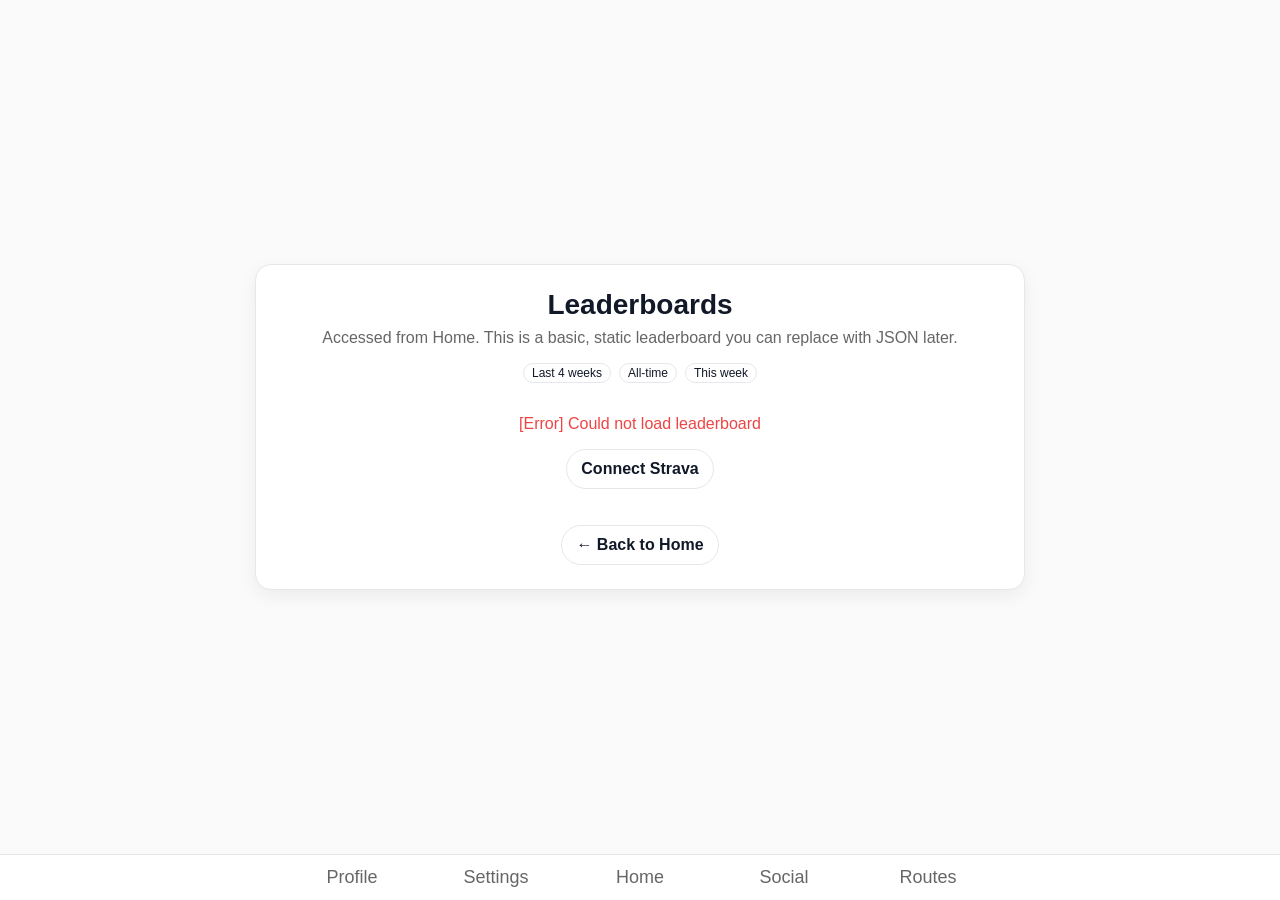
==== DataDuel/frontend/leaderboards.html @ bc67bb40 "reconfig system and front/back" ====
<!-- ======================= leaderboards.html ======================= -->
<!DOCTYPE html>
<html lang="en">
<head>
  <meta charset="UTF-8" />
  <meta name="viewport" content="width=device-width, initial-scale=1" />
  <title>Leaderboards – DataDuels</title>
  <link rel="stylesheet" href="styles.css" />
  <style>
    .lb { width: min(720px, 92%); margin: 0 auto; }
    .toolbar { display:flex; gap:8px; justify-content:center; margin-bottom:12px; }
    .lb-table { width: 100%; border-collapse: collapse; }
    .lb-table th, .lb-table td { padding: 10px 12px; border-bottom: 1px solid #e5e7eb; text-align: left; }
    .lb-table th { font-size: 12px; text-transform: uppercase; letter-spacing: .04em; color: var(--muted); }
    .pos { width: 56px; text-align:center; font-weight:700; }
    .pill { display:inline-block; padding:2px 8px; border-radius:999px; border:1px solid #e5e7eb; font-size:12px; }
  </style>
</head>
<body>
  <main class="page">
    <section class="card lb" aria-label="Leaderboards">
      <h1>Leaderboards</h1>
      <p>Accessed from Home. This is a basic, static leaderboard you can replace with JSON later.</p>

      <div class="toolbar" role="group" aria-label="Leaderboard filters">
        <span class="pill" aria-current="true">Last 4 weeks</span>
        <span class="pill">All-time</span>
        <span class="pill">This week</span>
      </div>

      <div id="loading" style="text-align:center; padding:20px;">
        <p>Loading leaderboard...</p>
      </div>

      <div id="leaderboardContent" style="display:none;">
        <table class="lb-table" aria-describedby="lb-caption">
          <caption id="lb-caption" style="text-align:left; margin:8px 0 12px 0;">
            Improvement-based scoring
          </caption>
          <thead>
            <tr>
              <th class="pos">#</th>
              <th>Name</th>
              <th>Runs</th>
              <th>Improvement</th>
              <th>Total Points</th>
            </tr>
          </thead>
          <tbody id="leaderboardBody">
            <!-- Populated by JavaScript -->
          </tbody>
        </table>
      </div>

      <div id="error" style="display:none; padding:20px; text-align:center;">
        <p style="color:#ef4444;">[Error] Could not load leaderboard</p>
        <a class="btn" href="http://localhost:5000/auth/strava">Connect Strava</a>
      </div>

      <div style="margin-top:16px;">
        <a class="btn" href="index.html">← Back to Home</a>
      </div>
    </section>
  </main>

  <!-- Bottom tabs shown for consistency, but Leaderboards is NOT a tab -->
  <nav class="tabs" aria-label="Primary navigation">
    <div class="row">
      <a href="profile.html" aria-label="Profile"><div class="icon">Profile</div></a>
      <a href="settings.html" aria-label="Settings"><div class="icon">Settings</div></a>
      <a href="index.html" aria-label="Home"><div class="icon">Home</div></a>
      <a href="social.html" aria-label="Social"><div class="icon">Social</div></a>
      <a href="routes.html" aria-label="Routes"><div class="icon">Routes</div></a>
    </div>
  </nav>

  <script src="api.js"></script>
  <script src="script.js"></script>
  <script>
    // Load leaderboard data when page loads
    async function loadLeaderboard() {
      try {
        const data = await api.getLeaderboard();
        const tbody = document.getElementById('leaderboardBody');
        
        // Clear existing rows
        tbody.innerHTML = '';
        
        // Get current user (if authenticated)
        let currentUserId = null;
        try {
          const status = await api.getStatus();
          currentUserId = status.athlete_id;
        } catch (e) {
          console.log('Not authenticated');
        }
        
        // Add rows for each user
        data.leaderboard.forEach((entry, index) => {
          const row = document.createElement('tr');
          
          // Highlight current user
          if (entry.user_id === currentUserId) {
            row.classList.add('you');
          }
          
          row.innerHTML = `
            <td class="pos">${entry.rank}</td>
            <td>${entry.username}</td>
            <td>${entry.runs}</td>
            <td>+${entry.improvement}%</td>
            <td>${entry.score}</td>
          `;
          
          tbody.appendChild(row);
        });
        
        // Show content, hide loading
        document.getElementById('loading').style.display = 'none';
        document.getElementById('leaderboardContent').style.display = 'block';
      } catch (error) {
        console.error('Failed to load leaderboard:', error);
        document.getElementById('loading').style.display = 'none';
        document.getElementById('error').style.display = 'block';
      }
    }
    
    // Load on page ready
    if (document.readyState === 'loading') {
      document.addEventListener('DOMContentLoaded', loadLeaderboard);
    } else {
      loadLeaderboard();
    }
  </script>
</body>
</html>
---- DataDuel/frontend/styles.css ----
/* =========================
   THEME TOKENS
   ========================= */
:root {
  --bg: #fafafa;
  --panel: #ffffff;
  --ink: #111827;    /* main text */
  --muted: #666666;  /* secondary text */
  --border: #e5e7eb;
  --brand: #4f46e5;
  --shadow: 0 6px 18px rgba(17,24,39,.06);
}

:root[data-theme="dark"] {
  --bg: #0b0f17;
  --panel: #111827;
  --ink: #f3f4f6;     /* brighter for titles/text in dark */
  --muted: #a1a1aa;   /* readable secondary on dark */
  --border: #2a2f3d;
  --brand: #8b9dff;
  --shadow: 0 6px 18px rgba(0,0,0,.45);
}

/* Optional: smooth theme transition (respects reduced motion) */
* { transition: color .15s linear, background-color .15s linear, border-color .15s linear; }
@media (prefers-reduced-motion: reduce) { * { transition: none !important; } }

/* =========================
   BASE LAYOUT
   ========================= */
body {
  font-family: Arial, sans-serif;
  background: var(--bg);
  color: var(--ink);
  margin: 0;
  display: flex;
  flex-direction: column;
  min-height: 100vh;
}

main.page {
  flex: 1;
  padding: 32px;
  display: grid;
  place-items: center;
  text-align: center;
}

.card {
  background: var(--panel);
  border: 1px solid var(--border);
  border-radius: 16px;
  padding: 24px;
  width: min(680px, 92%);
  box-shadow: var(--shadow);
}

/* =========================
   TYPOGRAPHY
   ========================= */
h1 {
  margin: 0 0 8px;
  font-size: 28px;
  color: var(--ink);  /* ensure titles adapt to theme */
}

h2, h3, h4, h5, h6 { color: var(--ink); }

p {
  margin: 0 0 16px;
  color: var(--muted);
}

/* =========================
   BUTTONS
   ========================= */
.btn {
  display: inline-block;
  padding: 10px 14px;
  border-radius: 999px;
  text-decoration: none;
  border: 1px solid var(--border);
  background: var(--panel);
  color: var(--ink);
  font-weight: 600;
}

.btn.primary {
  background: var(--brand);
  color: #fff;
  border-color: var(--brand);
}

/* Dark-specific lift for neutral buttons (better contrast) */
[data-theme="dark"] .btn {
  background: #1d2330;
  border-color: var(--border);
  color: var(--ink);
}

/* =========================
   TABS (BOTTOM NAV)
   ========================= */
nav.tabs {
  position: sticky;
  bottom: 0;
  background: var(--panel);
  border-top: 1px solid var(--border);
}

nav.tabs .row {
  display: grid;
  grid-template-columns: repeat(5, 1fr);
  max-width: 720px;
  margin: 0 auto;
}

nav.tabs a {
  display: grid;
  place-items: center;
  gap: 4px;
  padding: 12px 0;
  text-decoration: none;
  color: var(--muted);
  font-size: 14px;
}

nav.tabs a.active {
  color: var(--brand);
  font-weight: 700;
}

.icon { font-size: 18px; }

/* =========================
   DIALOGS & FORMS
   ========================= */
dialog {
  border: none;
  border-radius: 12px;
  width: min(480px, 92%);
  box-shadow: 0 10px 30px rgba(0,0,0,.15);
  background: var(--panel);
  color: var(--ink);
}

dialog::backdrop { background: rgba(0,0,0,.35); }

.form { display: grid; gap: 10px; }
.form label { font-weight: 600; }

.form input,
.form textarea,
.form select {
  width: 100%;
  padding: 10px;
  border: 1px solid var(--border);
  border-radius: 8px;
  background: var(--panel);
  color: var(--ink);
}

.row-actions { display: flex; gap: 8px; }
.inline { display: flex; align-items: center; gap: 8px; }
.hint.meta { color: var(--muted); font-size: 12px; }
.section-title { font-size: 16px; margin: 16px 0 8px; }

/* =========================
   DARK THEME TUNING
   ========================= */

/* Make panel headings and list titles dimmer in dark mode for readability */
[data-theme="dark"] .route div[style*="font-weight:700"],
[data-theme="dark"] .leaderboard .name,
[data-theme="dark"] .leaderboard td:first-child {
  color: #d1d5db !important; /* soft neutral, not blinding white */
}

/* Optional: tweak meta text for better contrast */
[data-theme="dark"] .meta2 {
  color: #020406;
}

/* Optional: soften contrast on bright route thumb labels */
[data-theme="dark"] .thumb {
  background: linear-gradient(135deg, #1e293b, #374151);
  color: #c7d2fe; /* pale lavender-blue */
}

/* =========================
   FIX: Leaderboard highlight legibility
   ========================= */

/* Make sure leaderboard text is readable */
.leaderboard th,
.leaderboard td {
  color: var(--ink);
  border-color: var(--border);
}

/* Highlight row for "You" (2nd row or .you class) */
.leaderboard tr.you,
.leaderboard tr:nth-child(2) {
  background-color: #e9e0ff !important;  /* light lavender for light mode */
  color: #111 !important;
}

/* Dark theme version — deep slate with lighter text */
[data-theme="dark"] .leaderboard tr.you,
[data-theme="dark"] .leaderboard tr:nth-child(2) {
  background-color: #2a2f3d !important;
  color: #f3f4f6 !important;  /* bright text for dark bg */
}

/* Ensure text inside cells stays readable */
[data-theme="dark"] .leaderboard tr.you td,
[data-theme="dark"] .leaderboard tr:nth-child(2) td {
  color: #f3f4f6 !important;
}


/* ========== Routes ========== */
.route-name { font-weight: 700; color: var(--ink); }
/* A touch darker than pure white in dark mode for easier reading */
[data-theme="dark"] .route-name { color: #0a0b10 !important; }

/* Meta stays clearly secondary in dark mode */
[data-theme="dark"] .meta { color: #e8eaed; }


/* =========================
   ACCESSIBILITY
   ========================= */
:focus-visible {
  outline: 2px solid var(--brand);
  outline-offset: 2px;
  border-radius: 8px;
}
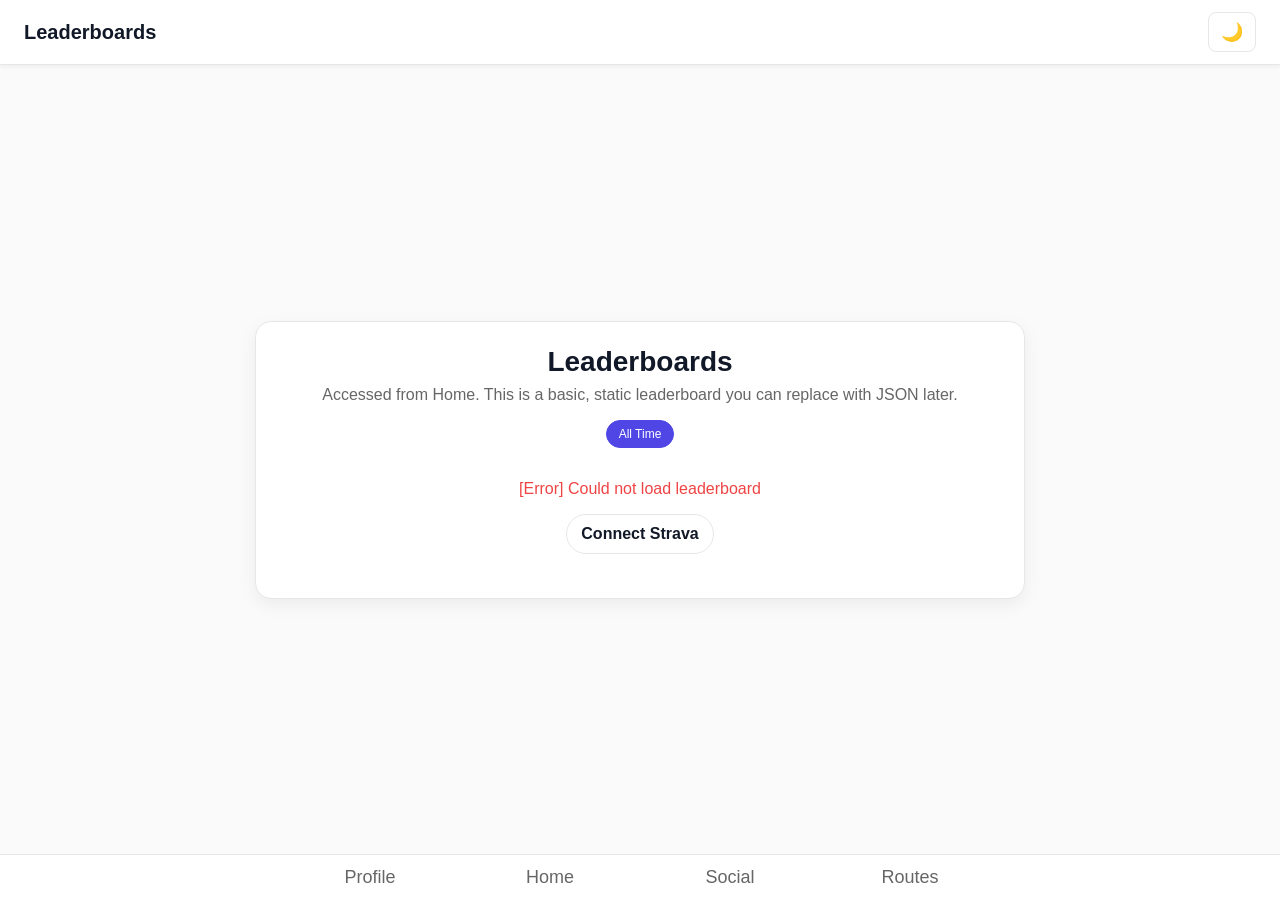
==== commit 4eb20d1b: "first changes to UI Removed settings page, changed color, and modified some layout of the UI. No bac" ====
--- a/DataDuel/frontend/leaderboards.html
+++ b/DataDuel/frontend/leaderboards.html
@@ -8,12 +8,18 @@
   <link rel="stylesheet" href="styles.css" />
   <style>
     .lb { width: min(720px, 92%); margin: 0 auto; }
-    .toolbar { display:flex; gap:8px; justify-content:center; margin-bottom:12px; }
+    .toolbar { display:flex; gap:8px; justify-content:center; margin-bottom:12px; flex-wrap: wrap; }
     .lb-table { width: 100%; border-collapse: collapse; }
-    .lb-table th, .lb-table td { padding: 10px 12px; border-bottom: 1px solid #e5e7eb; text-align: left; }
-    .lb-table th { font-size: 12px; text-transform: uppercase; letter-spacing: .04em; color: var(--muted); }
-    .pos { width: 56px; text-align:center; font-weight:700; }
-    .pill { display:inline-block; padding:2px 8px; border-radius:999px; border:1px solid #e5e7eb; font-size:12px; }
+    .lb-table th, .lb-table td { padding: 12px 16px; border-bottom: 1px solid var(--border); text-align: left; }
+    .lb-table th { font-size: 12px; text-transform: uppercase; letter-spacing: .04em; color: var(--muted); font-weight: 600; }
+    .lb-table tbody tr:hover { background: var(--bg); }
+    .pos { width: 60px; text-align:center; font-weight:700; color: var(--brand); }
+    .name-cell { font-weight: 600; color: var(--ink); }
+    .improvement-cell { color: var(--brand); font-weight: 600; }
+    .score-cell { font-weight: 700; color: var(--brand); font-size: 16px; }
+    .pill { display:inline-block; padding:6px 12px; border-radius:999px; border:1px solid var(--border); font-size:12px; background: var(--panel); color: var(--ink); cursor: pointer; transition: all 0.2s ease; }
+    .pill:hover { border-color: var(--brand); color: var(--brand); }
+    .pill[aria-current="true"] { background: var(--brand); color: white; border-color: var(--brand); }
   </style>
 </head>
 <body>
@@ -23,9 +29,7 @@
       <p>Accessed from Home. This is a basic, static leaderboard you can replace with JSON later.</p>
 
       <div class="toolbar" role="group" aria-label="Leaderboard filters">
-        <span class="pill" aria-current="true">Last 4 weeks</span>
-        <span class="pill">All-time</span>
-        <span class="pill">This week</span>
+        <span class="pill" aria-current="true">All Time</span>
       </div>
 
       <div id="loading" style="text-align:center; padding:20px;">
@@ -41,9 +45,8 @@
             <tr>
               <th class="pos">#</th>
               <th>Name</th>
-              <th>Runs</th>
               <th>Improvement</th>
-              <th>Total Points</th>
+              <th>Score</th>
             </tr>
           </thead>
           <tbody id="leaderboardBody">
@@ -54,12 +57,9 @@
 
       <div id="error" style="display:none; padding:20px; text-align:center;">
         <p style="color:#ef4444;">[Error] Could not load leaderboard</p>
-        <a class="btn" href="http://localhost:5000/auth/strava">Connect Strava</a>
+        <a class="btn" id="connectStravaBtn">Connect Strava</a>
       </div>
 
-      <div style="margin-top:16px;">
-        <a class="btn" href="index.html">← Back to Home</a>
-      </div>
     </section>
   </main>
 
@@ -67,14 +67,23 @@
   <nav class="tabs" aria-label="Primary navigation">
     <div class="row">
       <a href="profile.html" aria-label="Profile"><div class="icon">Profile</div></a>
-      <a href="settings.html" aria-label="Settings"><div class="icon">Settings</div></a>
       <a href="index.html" aria-label="Home"><div class="icon">Home</div></a>
       <a href="social.html" aria-label="Social"><div class="icon">Social</div></a>
       <a href="routes.html" aria-label="Routes"><div class="icon">Routes</div></a>
     </div>
   </nav>
 
-  <script src="api.js"></script>
+  <script type="module" src="api.js"></script>
+  <script type="module">
+    import { API_URL } from './config.js';
+    
+    // Set up Connect Strava button
+    document.addEventListener('DOMContentLoaded', () => {
+      document.getElementById('connectStravaBtn')?.addEventListener('click', () => {
+        window.location.href = `${API_URL}/auth/strava`;
+      });
+    });
+  </script>
   <script src="script.js"></script>
   <script>
     // Load leaderboard data when page loads
@@ -106,10 +115,9 @@
           
           row.innerHTML = `
             <td class="pos">${entry.rank}</td>
-            <td>${entry.username}</td>
-            <td>${entry.runs}</td>
-            <td>+${entry.improvement}%</td>
-            <td>${entry.score}</td>
+            <td class="name-cell">${entry.username}</td>
+            <td class="improvement-cell">+${entry.improvement}%</td>
+            <td class="score-cell">${entry.score}</td>
           `;
           
           tbody.appendChild(row);
--- a/DataDuel/frontend/styles.css
+++ b/DataDuel/frontend/styles.css
@@ -110,7 +110,7 @@
 
 nav.tabs .row {
   display: grid;
-  grid-template-columns: repeat(5, 1fr);
+  grid-template-columns: repeat(4, 1fr);
   max-width: 720px;
   margin: 0 auto;
 }
@@ -199,23 +199,23 @@
 }
 
 /* Highlight row for "You" (2nd row or .you class) */
-.leaderboard tr.you,
-.leaderboard tr:nth-child(2) {
-  background-color: #e9e0ff !important;  /* light lavender for light mode */
-  color: #111 !important;
-}
-
-/* Dark theme version — deep slate with lighter text */
-[data-theme="dark"] .leaderboard tr.you,
-[data-theme="dark"] .leaderboard tr:nth-child(2) {
-  background-color: #2a2f3d !important;
-  color: #f3f4f6 !important;  /* bright text for dark bg */
+.lb-table tr.you,
+.leaderboard tr.you {
+  background-color: rgba(79, 70, 229, 0.1) !important;  /* brand color with transparency */
+  border-left: 3px solid var(--brand);
+}
+
+/* Dark theme version */
+[data-theme="dark"] .lb-table tr.you,
+[data-theme="dark"] .leaderboard tr.you {
+  background-color: rgba(139, 157, 255, 0.15) !important;
+  border-left-color: var(--brand);
 }
 
 /* Ensure text inside cells stays readable */
-[data-theme="dark"] .leaderboard tr.you td,
-[data-theme="dark"] .leaderboard tr:nth-child(2) td {
-  color: #f3f4f6 !important;
+.lb-table tr.you td,
+.leaderboard tr.you td {
+  color: var(--ink) !important;
 }
 
 
@@ -229,6 +229,336 @@
 
 
 /* =========================
+   HEADER WITH THEME TOGGLE
+   ========================= */
+
+.header h1 {
+  font-size: 20px;
+  margin: 0;
+  font-weight: 700;
+  text-align: left;
+}
+
+.header {
+  position: sticky;
+  top: 0;
+  z-index: 100;
+  background: var(--panel);
+  border-bottom: 1px solid var(--border);
+  padding: 12px 24px;
+  display: flex;
+  justify-content: space-between;
+  align-items: center;
+  box-shadow: 0 2px 4px rgba(0,0,0,0.05);
+}
+
+.back-button {
+  display: inline-flex;
+  align-items: center;
+  justify-content: center;
+  width: 32px;
+  height: 32px;
+  border-radius: 8px;
+  border: 1px solid var(--border);
+  background: var(--bg);
+  color: var(--ink);
+  text-decoration: none;
+  transition: all 0.2s ease;
+  margin-right: 12px;
+  vertical-align: middle;
+}
+
+.back-button:hover {
+  background: var(--brand);
+  color: white;
+  border-color: var(--brand);
+  transform: translateX(-2px);
+}
+
+.page-title-with-back {
+  display: flex;
+  align-items: center;
+  gap: 0;
+  margin: 0 0 8px;
+}
+
+.theme-toggle {
+  background: none;
+  border: 1px solid var(--border);
+  border-radius: 8px;
+  padding: 8px 12px;
+  cursor: pointer;
+  display: flex;
+  align-items: center;
+  gap: 6px;
+  font-size: 18px;
+  transition: all 0.2s ease;
+  color: var(--ink);
+}
+
+.theme-toggle:hover {
+  background: var(--bg);
+  transform: scale(1.05);
+}
+
+.theme-toggle:active {
+  transform: scale(0.95);
+}
+
+/* =========================
+   HOME PAGE STYLES
+   ========================= */
+.home-card {
+  max-width: 600px;
+}
+
+.hero-section {
+  text-align: center;
+  margin-bottom: 32px;
+  padding-bottom: 24px;
+  border-bottom: 2px solid var(--border);
+}
+
+.gradient-text {
+  color: var(--brand);
+  font-size: 42px;
+  font-weight: 800;
+  margin-bottom: 8px;
+}
+
+.subtitle {
+  font-size: 16px;
+  color: var(--muted);
+  margin: 0;
+}
+
+.status-card {
+  margin: 24px 0;
+  padding: 16px;
+  border-radius: 12px;
+  background: rgba(79, 70, 229, 0.1);
+  border: 1px solid rgba(79, 70, 229, 0.2);
+}
+
+[data-theme="dark"] .status-card {
+  background: rgba(139, 157, 255, 0.1);
+  border-color: rgba(139, 157, 255, 0.2);
+}
+
+.action-grid {
+  display: grid;
+  grid-template-columns: repeat(auto-fit, minmax(140px, 1fr));
+  gap: 12px;
+  margin-top: 24px;
+}
+
+.action-card {
+  display: flex;
+  flex-direction: column;
+  align-items: center;
+  gap: 8px;
+  padding: 20px 16px;
+  border-radius: 12px;
+  border: 1px solid var(--border);
+  background: var(--panel);
+  text-decoration: none;
+  color: var(--ink);
+  transition: all 0.2s ease;
+  cursor: pointer;
+}
+
+.action-card:hover {
+  transform: translateY(-2px);
+  box-shadow: 0 4px 12px rgba(0,0,0,0.1);
+  border-color: var(--brand);
+}
+
+.action-card.primary {
+  background: var(--brand);
+  color: white;
+  border-color: var(--brand);
+}
+
+.action-card.sync-card {
+  background: var(--brand);
+  color: white;
+  border: none;
+  opacity: 0.9;
+}
+
+.action-card.sync-card:hover {
+  opacity: 1;
+}
+
+.action-icon {
+  font-size: 32px;
+  margin-bottom: 4px;
+}
+
+.action-text {
+  text-align: center;
+  display: flex;
+  flex-direction: column;
+  gap: 2px;
+}
+
+.action-text strong {
+  font-size: 14px;
+  font-weight: 600;
+}
+
+.action-text span {
+  font-size: 11px;
+  opacity: 0.8;
+}
+
+/* =========================
+   PROFILE PAGE STYLES
+   ========================= */
+.profile-card {
+  max-width: 600px;
+}
+
+.profile-header {
+  display: flex;
+  align-items: center;
+  gap: 16px;
+  padding-bottom: 24px;
+  border-bottom: 2px solid var(--border);
+  margin-bottom: 24px;
+}
+
+.avatar-container {
+  position: relative;
+}
+
+.avatar-large {
+  width: 80px;
+  height: 80px;
+  border-radius: 50%;
+  border: 3px solid var(--brand);
+  object-fit: cover;
+}
+
+.avatar-badge {
+  position: absolute;
+  bottom: -4px;
+  right: -4px;
+  background: var(--brand);
+  border-radius: 50%;
+  width: 28px;
+  height: 28px;
+  display: flex;
+  align-items: center;
+  justify-content: center;
+  font-size: 14px;
+  border: 2px solid var(--panel);
+}
+
+.profile-info {
+  flex: 1;
+  text-align: left;
+}
+
+.profile-info h1 {
+  margin: 0 0 4px;
+  font-size: 24px;
+}
+
+.profile-meta {
+  color: var(--muted);
+  font-size: 14px;
+  margin: 0;
+}
+
+.warning-banner {
+  padding: 12px 16px;
+  margin: 16px 0;
+  background: linear-gradient(135deg, #fef3c7 0%, #fde68a 100%);
+  border: 1px solid #fbbf24;
+  border-radius: 10px;
+  text-align: center;
+  font-size: 14px;
+}
+
+[data-theme="dark"] .warning-banner {
+  background: linear-gradient(135deg, #78350f 0%, #92400e 100%);
+  border-color: #f59e0b;
+  color: #fef3c7;
+}
+
+.stats-grid {
+  display: grid;
+  grid-template-columns: repeat(auto-fit, minmax(100px, 1fr));
+  gap: 12px;
+  margin: 24px 0;
+}
+
+.stat-card {
+  background: var(--bg);
+  border: 1px solid var(--border);
+  border-radius: 12px;
+  padding: 16px;
+  text-align: center;
+  transition: all 0.2s ease;
+}
+
+.stat-card:hover {
+  transform: translateY(-2px);
+  box-shadow: 0 4px 8px rgba(0,0,0,0.1);
+}
+
+.stat-card.highlight {
+  background: linear-gradient(135deg, rgba(79, 70, 229, 0.15) 0%, rgba(99, 102, 241, 0.2) 100%);
+  border-color: var(--brand);
+}
+
+.stat-value {
+  font-size: 24px;
+  font-weight: 700;
+  color: var(--brand);
+  margin-bottom: 4px;
+}
+
+.stat-label {
+  font-size: 11px;
+  color: var(--muted);
+  text-transform: uppercase;
+  letter-spacing: 0.5px;
+}
+
+.profile-actions {
+  display: flex;
+  gap: 12px;
+  margin-top: 24px;
+  flex-wrap: wrap;
+}
+
+.pill-btn {
+  flex: 1;
+  min-width: 140px;
+  display: flex;
+  align-items: center;
+  justify-content: center;
+  gap: 8px;
+  padding: 12px 20px;
+  border: 1px solid var(--border);
+  border-radius: 999px;
+  background: var(--panel);
+  color: var(--ink);
+  text-decoration: none;
+  font-weight: 600;
+  transition: all 0.2s ease;
+}
+
+.pill-btn:hover {
+  background: var(--brand);
+  color: white;
+  border-color: var(--brand);
+  transform: translateY(-1px);
+}
+
+/* =========================
    ACCESSIBILITY
    ========================= */
 :focus-visible {
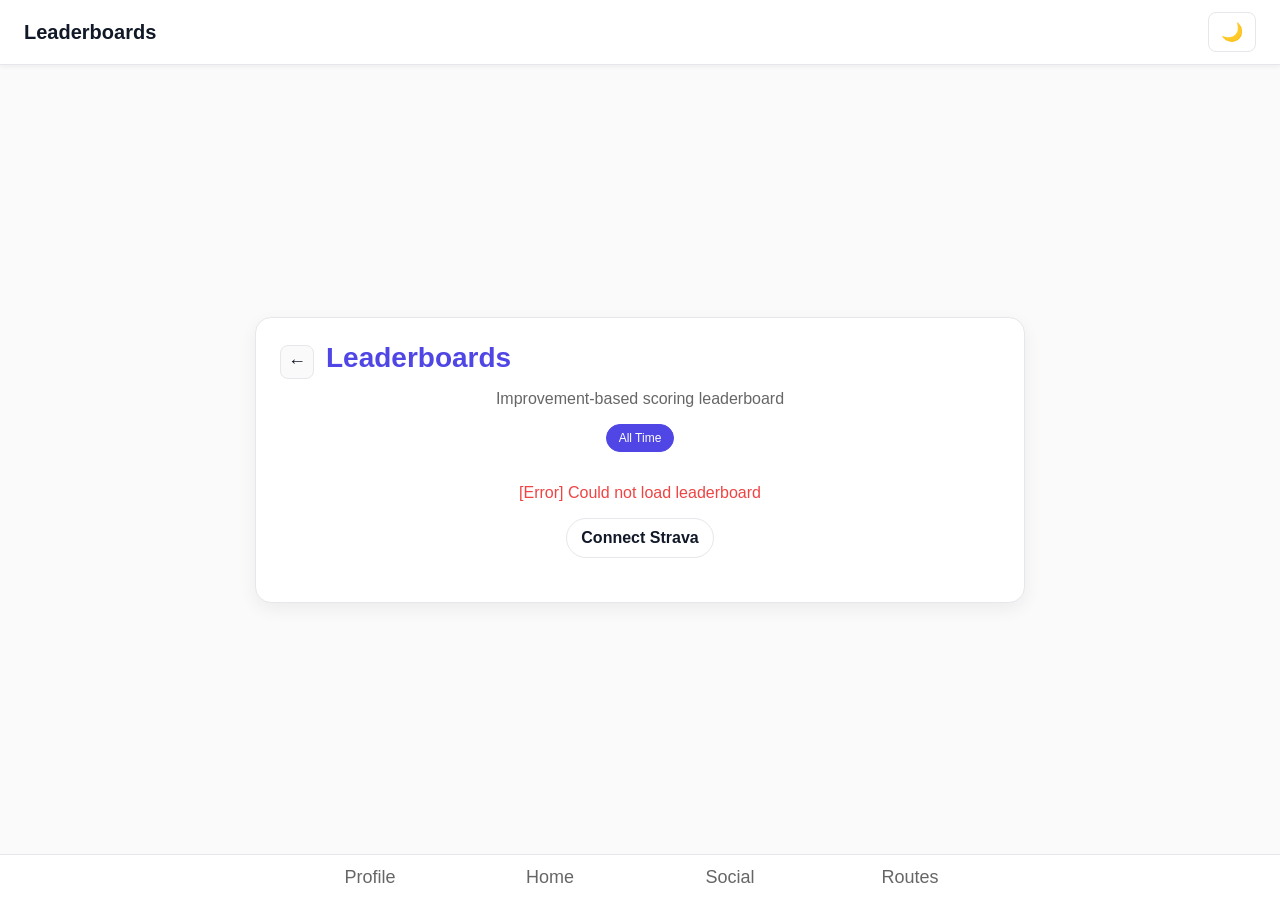
==== commit 1312bbd0: "changed buttons to tiles" ====
--- a/DataDuel/frontend/leaderboards.html
+++ b/DataDuel/frontend/leaderboards.html
@@ -25,8 +25,13 @@
 <body>
   <main class="page">
     <section class="card lb" aria-label="Leaderboards">
-      <h1>Leaderboards</h1>
-      <p>Accessed from Home. This is a basic, static leaderboard you can replace with JSON later.</p>
+      <div class="page-title-with-back">
+        <a href="index.html" class="back-button" aria-label="Back to Home">
+          <span style="font-size: 18px;">←</span>
+        </a>
+        <h1 style="color: var(--brand);">Leaderboards</h1>
+      </div>
+      <p>Improvement-based scoring leaderboard</p>
 
       <div class="toolbar" role="group" aria-label="Leaderboard filters">
         <span class="pill" aria-current="true">All Time</span>
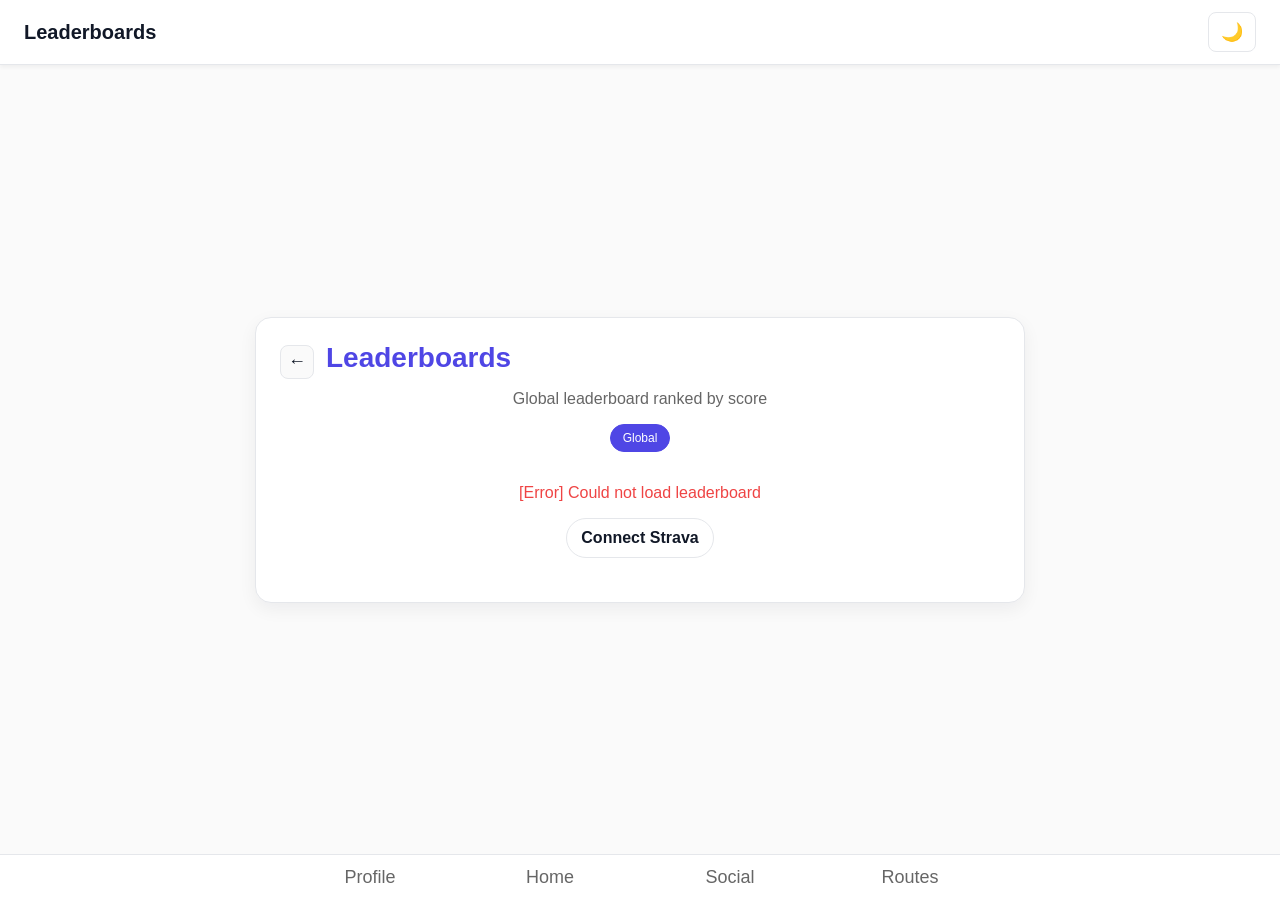
==== commit 0e3428b3: "added leaderboard and custom league backend api endpoints" ====
--- a/DataDuel/frontend/leaderboards.html
+++ b/DataDuel/frontend/leaderboards.html
@@ -31,10 +31,11 @@
         </a>
         <h1 style="color: var(--brand);">Leaderboards</h1>
       </div>
-      <p>Improvement-based scoring leaderboard</p>
+      <p id="leaderboardDescription">Global leaderboard ranked by score</p>
 
       <div class="toolbar" role="group" aria-label="Leaderboard filters">
-        <span class="pill" aria-current="true">All Time</span>
+        <span class="pill" id="globalPill" aria-current="true">Global</span>
+        <span class="pill" id="leaguePill" style="display:none;">League</span>
       </div>
 
       <div id="loading" style="text-align:center; padding:20px;">
@@ -44,13 +45,12 @@
       <div id="leaderboardContent" style="display:none;">
         <table class="lb-table" aria-describedby="lb-caption">
           <caption id="lb-caption" style="text-align:left; margin:8px 0 12px 0;">
-            Improvement-based scoring
+            Score-based ranking
           </caption>
           <thead>
             <tr>
               <th class="pos">#</th>
-              <th>Name</th>
-              <th>Improvement</th>
+              <th>Username</th>
               <th>Score</th>
             </tr>
           </thead>
@@ -81,6 +81,10 @@
   <script type="module" src="api.js"></script>
   <script type="module">
     import { API_URL } from './config.js';
+    import { db } from '/strava_user_frontend.js';
+    
+    // Make db available globally for the loadLeaderboard function
+    window.db = db;
     
     // Set up Connect Strava button
     document.addEventListener('DOMContentLoaded', () => {
@@ -94,7 +98,31 @@
     // Load leaderboard data when page loads
     async function loadLeaderboard() {
       try {
-        const data = await api.getLeaderboard();
+        // Check if viewing a specific league
+        const urlParams = new URLSearchParams(window.location.search);
+        const leagueId = urlParams.get('league_id');
+        
+        let data;
+        let isLeague = false;
+        
+        if (leagueId) {
+          // Load league leaderboard
+          isLeague = true;
+          document.getElementById('globalPill').style.display = 'none';
+          document.getElementById('leaguePill').style.display = 'inline-block';
+          document.getElementById('leaguePill').setAttribute('aria-current', 'true');
+          document.getElementById('globalPill').removeAttribute('aria-current');
+          
+          data = await api.getLeagueLeaderboard(leagueId);
+          document.getElementById('leaderboardDescription').textContent = 
+            `League: ${data.league_name || 'League'} leaderboard`;
+        } else {
+          // Load global leaderboard
+          data = await api.getLeaderboard();
+          document.getElementById('leaderboardDescription').textContent = 
+            'Global leaderboard ranked by score';
+        }
+        
         const tbody = document.getElementById('leaderboardBody');
         
         // Clear existing rows
@@ -103,8 +131,10 @@
         // Get current user (if authenticated)
         let currentUserId = null;
         try {
-          const status = await api.getStatus();
-          currentUserId = status.athlete_id;
+          const { data: { session } } = await db.auth.getSession();
+          if (session && session.user) {
+            currentUserId = session.user.id;
+          }
         } catch (e) {
           console.log('Not authenticated');
         }
@@ -118,10 +148,14 @@
             row.classList.add('you');
           }
           
+          // Make username clickable to view profile (using user_id)
+          const usernameCell = entry.user_id 
+            ? `<td class="name-cell" style="cursor: pointer;" onclick="window.location.href='profile.html?user_id=${entry.user_id}'">${entry.username}</td>`
+            : `<td class="name-cell">${entry.username}</td>`;
+          
           row.innerHTML = `
             <td class="pos">${entry.rank}</td>
-            <td class="name-cell">${entry.username}</td>
-            <td class="improvement-cell">+${entry.improvement}%</td>
+            ${usernameCell}
             <td class="score-cell">${entry.score}</td>
           `;
           
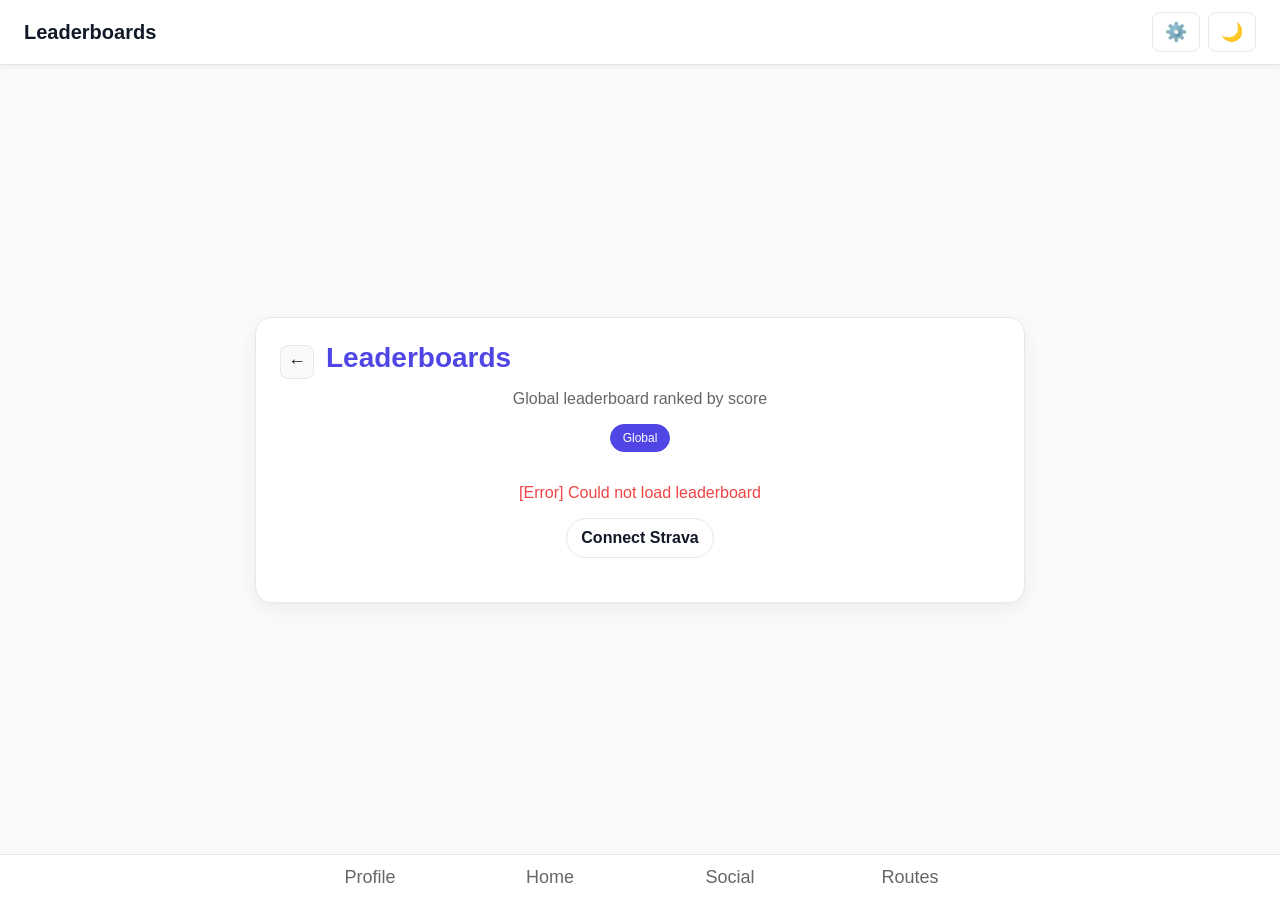
==== commit cf6c8ff0: "api call correction" ====
--- a/DataDuel/frontend/leaderboards.html
+++ b/DataDuel/frontend/leaderboards.html
@@ -86,10 +86,10 @@
     // Make db available globally for the loadLeaderboard function
     window.db = db;
     
-    // Set up Connect Strava button
+    // Set up Connect Strava button - redirect to Strava.html for credential entry
     document.addEventListener('DOMContentLoaded', () => {
       document.getElementById('connectStravaBtn')?.addEventListener('click', () => {
-        window.location.href = `${API_URL}/auth/strava`;
+        window.location.href = 'http://localhost:5500/Strava.html';
       });
     });
   </script>
--- a/DataDuel/frontend/styles.css
+++ b/DataDuel/frontend/styles.css
@@ -305,6 +305,57 @@
   transform: scale(0.95);
 }
 
+.login-toggle {
+  background: none;
+  border: 1px solid var(--border);
+  border-radius: 8px;
+  padding: 8px 12px;
+  cursor: pointer;
+  display: flex;
+  align-items: center;
+  gap: 6px;
+  font-size: 18px;
+  transition: all 0.2s ease;
+  color: var(--ink);
+  text-decoration: none;
+}
+
+.login-toggle:hover {
+  background: var(--bg);
+  transform: scale(1.05);
+}
+
+.login-toggle:active {
+  transform: scale(0.95);
+}
+
+.stats-tooltip-btn {
+  background: none;
+  border: 1px solid var(--border);
+  border-radius: 50%;
+  width: 28px;
+  height: 28px;
+  padding: 0;
+  cursor: pointer;
+  display: flex;
+  align-items: center;
+  justify-content: center;
+  font-size: 14px;
+  transition: all 0.2s ease;
+  color: var(--ink);
+  flex-shrink: 0;
+}
+
+.stats-tooltip-btn:hover {
+  background: var(--bg);
+  border-color: var(--brand);
+  transform: scale(1.1);
+}
+
+.stats-tooltip-btn:active {
+  transform: scale(0.95);
+}
+
 /* =========================
    HOME PAGE STYLES
    ========================= */
@@ -489,9 +540,15 @@
 
 .stats-grid {
   display: grid;
-  grid-template-columns: repeat(auto-fit, minmax(100px, 1fr));
+  grid-template-columns: repeat(3, 1fr);
   gap: 12px;
   margin: 24px 0;
+}
+
+@media (max-width: 600px) {
+  .stats-grid {
+    grid-template-columns: repeat(2, 1fr);
+  }
 }
 
 .stat-card {
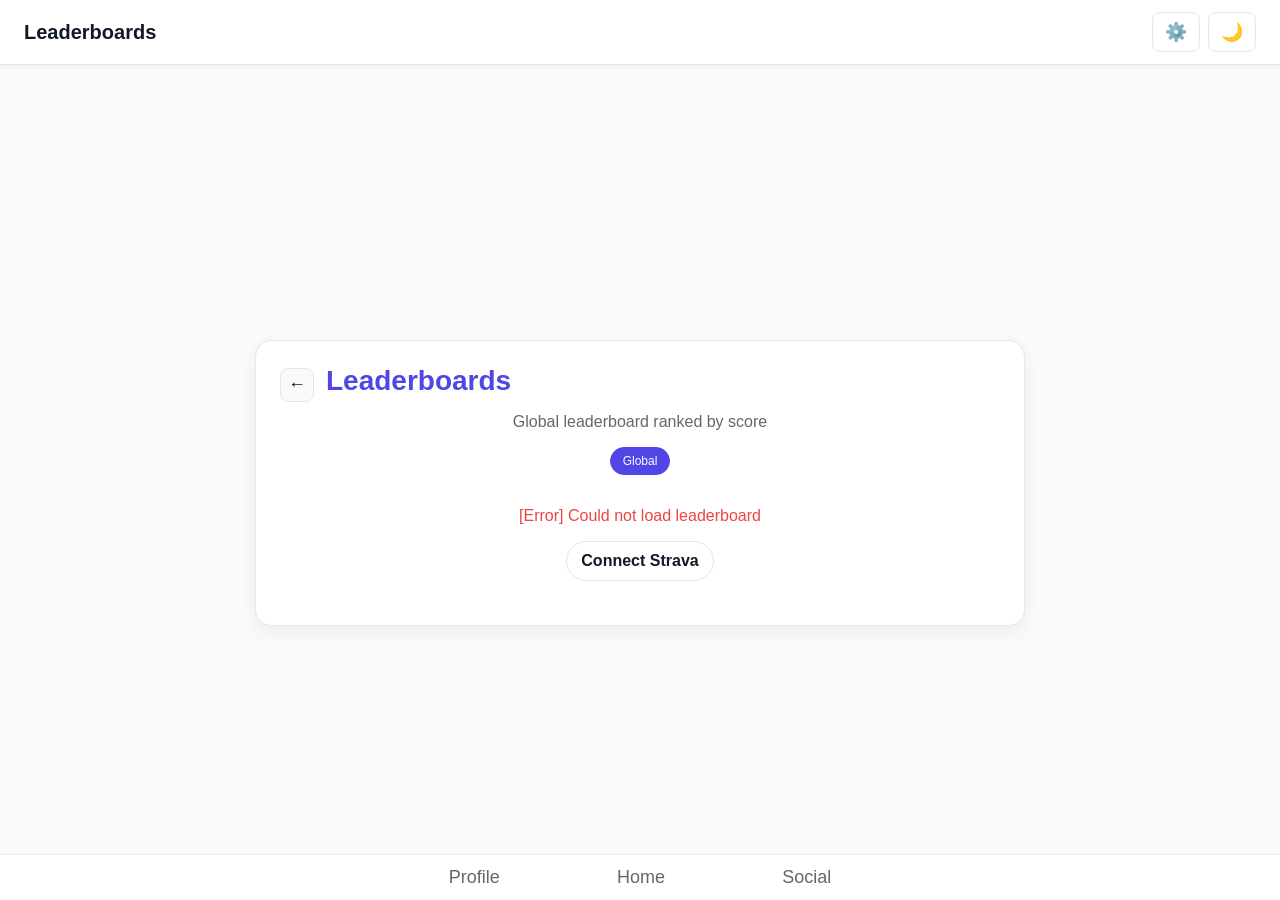
==== commit d5ce4ea4: "removed routes navigation" ====
--- a/DataDuel/frontend/leaderboards.html
+++ b/DataDuel/frontend/leaderboards.html
@@ -68,13 +68,11 @@
     </section>
   </main>
 
-  <!-- Bottom tabs shown for consistency, but Leaderboards is NOT a tab -->
   <nav class="tabs" aria-label="Primary navigation">
     <div class="row">
       <a href="profile.html" aria-label="Profile"><div class="icon">Profile</div></a>
       <a href="index.html" aria-label="Home"><div class="icon">Home</div></a>
       <a href="social.html" aria-label="Social"><div class="icon">Social</div></a>
-      <a href="routes.html" aria-label="Routes"><div class="icon">Routes</div></a>
     </div>
   </nav>
 
--- a/DataDuel/frontend/styles.css
+++ b/DataDuel/frontend/styles.css
@@ -101,23 +101,40 @@
 /* =========================
    TABS (BOTTOM NAV)
    ========================= */
-nav.tabs {
-  position: sticky;
-  bottom: 0;
-  background: var(--panel);
-  border-top: 1px solid var(--border);
-}
-
-nav.tabs .row {
-  display: grid;
-  grid-template-columns: repeat(4, 1fr);
-  max-width: 720px;
-  margin: 0 auto;
-}
+   nav.tabs {
+    position: fixed; 
+    bottom: 0;
+    left: 0;         
+    width: 100%;      
+    z-index: 1000;    
+    
+    background: var(--panel);
+    border-top: 1px solid var(--border);
+ 
+    display: flex;   
+    justify-content: center; 
+  }
+
+  nav.tabs .row {
+    /* This wrapper holds the tabs */
+    display: flex;
+    
+    max-width: 500px;
+    width: 100%;     
+    
+    /* Distribute space evenly among the tabs */
+    justify-content: space-around; 
+    align-items: center;
+    
+    margin: 0; 
+    gap: 0;   
+    padding: 0; 
+  }
 
 nav.tabs a {
-  display: grid;
-  place-items: center;
+  display: flex;
+  flex-direction: column;
+  align-items: center;
   gap: 4px;
   padding: 12px 0;
   text-decoration: none;
@@ -623,3 +640,4 @@
   outline-offset: 2px;
   border-radius: 8px;
 }
+
